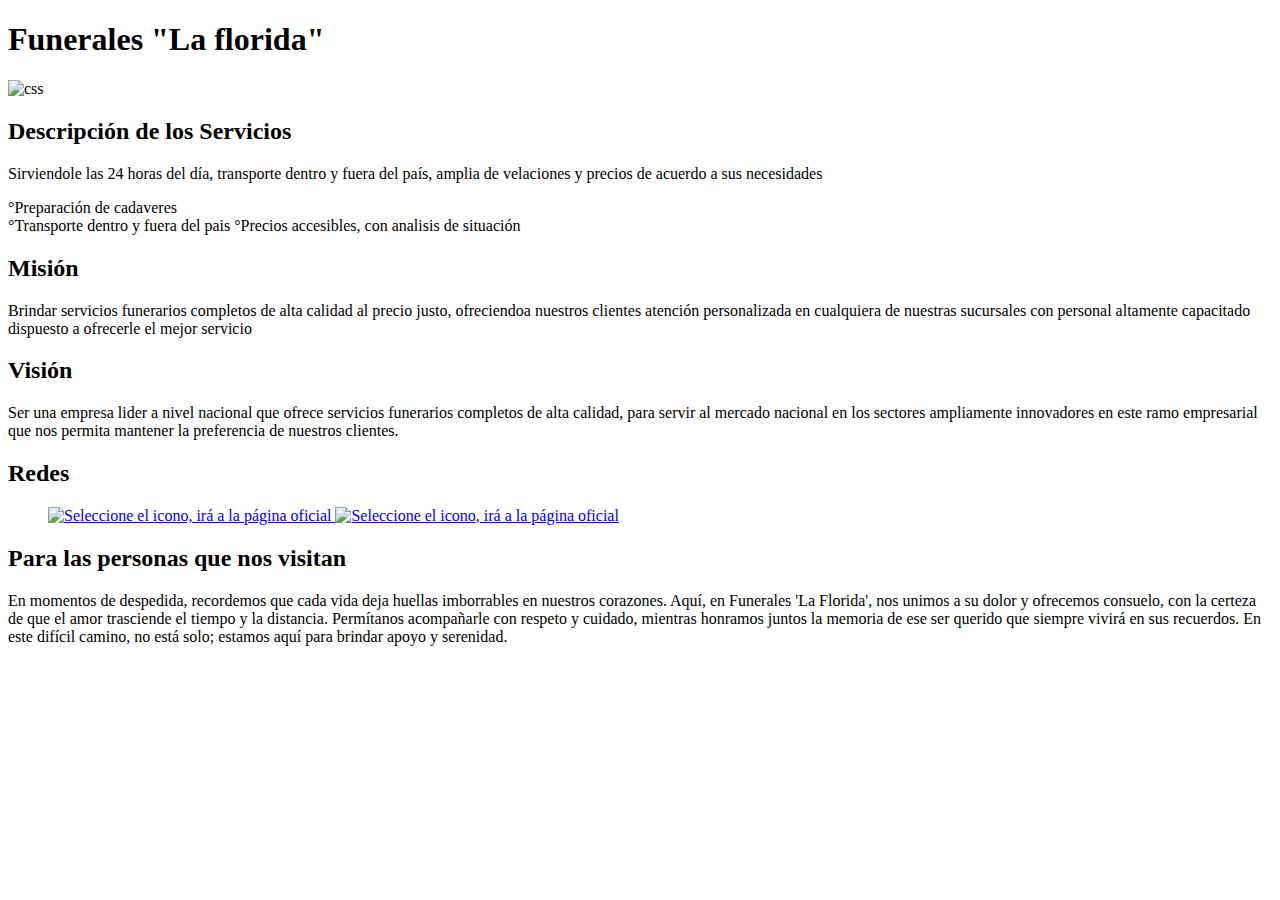
==== index.html @ dbe5523c "Add files via upload" ====
<!DOCTYPE html>
<html lang="en">
<head>
    <meta charset="UTF-8">
    <meta name="viewport" content="width=device-width, initial-scale=1.0">
    <title>Presentación de información</title>
    <link rel="stylesheet" href="css/estilo.css">
</head>
<body class="contenedor">
    <header>
        <h1>Funerales "La florida"</h1>
    </header>
    <div class="container">
        <div class="logo">
            <img src="imagenes/1736196913862259_r4_311542504257132000.png" alt="css">
        </div>
        <div class="description">
            <h2>Descripción de los Servicios</h2>
            <p>Sirviendole las 24 horas del día, transporte dentro y fuera del país, amplia de velaciones y precios de acuerdo a sus necesidades</p>
            <p>°Preparación de cadaveres<br>
                °Transporte dentro y fuera del pais
                °Precios accesibles, con analisis de situación
            </p>
        </div>
        <div class="mision">
            <h2>Misión</h2>
            <p>Brindar servicios funerarios completos de alta calidad al precio justo, ofreciendoa nuestros clientes atención personalizada en cualquiera de nuestras sucursales con personal altamente capacitado dispuesto a ofrecerle el mejor servicio</p>
        </div>
        <div class="vision">
            <h2>Visión</h2>
            <p>Ser una empresa lider a nivel nacional que ofrece servicios funerarios completos de alta calidad, para servir al mercado nacional en los sectores ampliamente innovadores en este ramo empresarial que nos permita mantener la preferencia de nuestros clientes.</p>
        </div>
        <div class="social">
            <h2>Redes</h2>
            <ul>
                <a href="https://www.facebook.com/FuneralesLaFlorida">
                    <img class="logoss" src="imagenes/facebook-new.png" alt="Seleccione el icono, irá a la página oficial">
                </a>
                <a href="https://wa.me/qr/YVGRUILNUPQJJ1">
                    <img class="logoss" src="imagenes/WhatsApp.svg.webp" alt="Seleccione el icono, irá a la página oficial">
                </a>

            </ul>
        </div>
        <div class="message">
            <h2>Para las personas que nos visitan</h2>
            <p>En momentos de despedida, recordemos que cada vida deja huellas imborrables en nuestros corazones. Aquí, en Funerales 'La Florida', nos unimos a su dolor y ofrecemos consuelo, con la certeza de que el amor trasciende el tiempo y la distancia.
                Permítanos acompañarle con respeto y cuidado, mientras honramos juntos la memoria de ese ser querido que siempre vivirá en sus recuerdos. En este difícil camino, no está solo; estamos aquí para brindar apoyo y serenidad.</p>
        </div>
    </div>
</body>
</html>
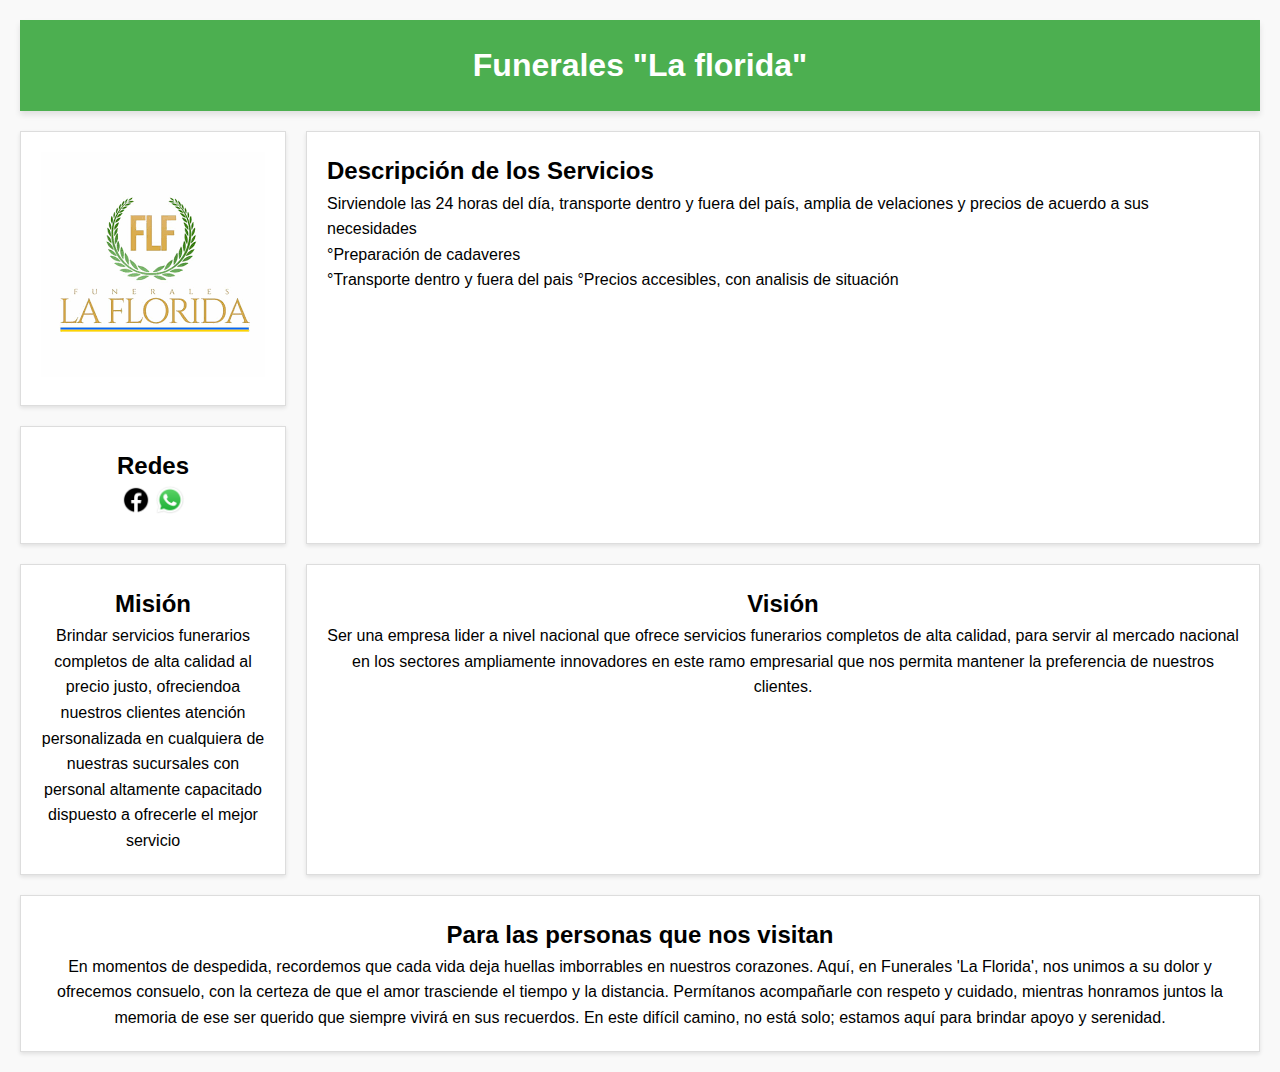
==== commit 8325a5fa: "Correccion de links principales" ====
--- a/index.html
+++ b/index.html
@@ -33,7 +33,7 @@
         <div class="social">
             <h2>Redes</h2>
             <ul>
-                <a href="https://www.facebook.com/FuneralesLaFlorida">
+                <a href="https://www.facebook.com/FunerariaLaFlorida?mibextid=ZbWKwL">
                     <img class="logoss" src="imagenes/facebook-new.png" alt="Seleccione el icono, irá a la página oficial">
                 </a>
                 <a href="https://wa.me/qr/YVGRUILNUPQJJ1">
--- a/css/estilo.css
+++ b/css/estilo.css
@@ -0,0 +1,228 @@
+
+* {
+    margin: 0;
+    padding: 0;
+    box-sizing: border-box;
+}
+
+body {
+    font-family: Arial, sans-serif;
+    line-height: 1.6;
+    padding: 20px;
+    background-color: #f9f9f9;
+}
+
+header {
+    text-align: center;
+    background-color: #4CAF50;
+    color: white;
+    padding: 20px 0;
+    box-shadow: 0 4px 6px rgba(0, 0, 0, 0.1);
+}
+
+.container {
+    display: grid;
+    grid-template-areas: 
+        "logo description"
+        "social description"
+        "mision vision"
+        "message message";
+    grid-template-columns: 2fr;
+    gap: 20px;
+    margin-top: 20px;
+}
+
+.logo {
+    grid-area: logo;
+    background-color: #ffffff;
+    padding: 20px;
+    text-align: center;
+    border: 1px solid #ddd;
+    box-shadow: 0 2px 4px rgba(0, 0, 0, 0.1);
+}
+
+.description {
+    grid-area: description;
+    background-color: #ffffff;
+    padding: 20px;
+    border: 1px solid #ddd;
+    box-shadow: 0 2px 4px rgba(0, 0, 0, 0.1);
+}
+
+.mision {
+    grid-area: mision;
+    background-color: #ffffff;
+    padding: 20px;
+    border: 1px solid #ddd;
+    text-align: center;
+    box-shadow: 0 2px 4px rgba(0, 0, 0, 0.1);
+}
+
+.vision {
+    grid-area: vision;
+    background-color: #ffffff;
+    padding: 20px;
+    border: 1px solid #ddd;
+    text-align: center;
+    box-shadow: 0 2px 4px rgba(0, 0, 0, 0.1);
+}
+
+.social {
+    grid-area: social;
+    background-color: #ffffff;
+    padding: 20px;
+    border: 1px solid #ddd;
+    text-align: center;
+    box-shadow: 0 2px 4px rgba(0, 0, 0, 0.1);
+}
+
+.social ul {
+    list-style: none;
+}
+
+.social li {
+    margin: 10px 0;
+}
+
+.social a {
+    text-decoration: none;
+    color: #4CAF50;
+}
+
+.social a:hover {
+    text-decoration: underline;
+}
+
+.message {
+    grid-area: message;
+    background-color: #ffffff;
+    padding: 20px;
+    border: 1px solid #ddd;
+    text-align: center;
+    box-shadow: 0 2px 4px rgba(0, 0, 0, 0.1);
+}
+img.logoss{
+    height: 30px;
+    max-width: 100%
+}
+
+
+
+@media (max-width: 768px) {
+* {
+    margin: 0;
+    padding: 0;
+
+    
+}
+
+body {
+    font-family: Arial, sans-serif;
+    line-height: 1.6;
+    padding: 20px;
+    background-color: rgb(61, 122, 122);
+}
+
+
+header {
+
+    background-color: #4f695077;
+    color: rgb(184, 183, 192);
+    padding: 5px 0;
+    box-shadow: 0 4px 6px rgb(0, 0, 0);
+}
+
+.container {
+    display: grid;
+    grid-template-areas: 
+        "logo description"
+        "social description"
+        "mision vision"
+        "message message";
+    grid-template-columns: 1fr 2fr;
+    gap: 20px;
+    margin-top: 20px;
+}
+
+.logo {
+    grid-area: logo;
+    display: flex;
+    flex-wrap: wrap;
+    background-color: #ffffff00;
+    padding: 20px;
+    text-align: center;
+    border: 1px solid #dddddd00;
+    box-shadow: 0 2px 4px rgba(0, 0, 0, 0.148);
+}
+
+.description {
+    grid-area: description;
+    background-color: #ffffffab;
+    display: flex;
+    flex-wrap: wrap;
+    padding: 20px;
+    border: 1px solid #dddddd6e;
+    box-shadow: 0 2px 4px rgba(0, 0, 0, 0.1);
+    text-align: justify;
+    font-size: 15px;
+}
+
+.mision {
+    grid-area: mision;
+    background-color: #ffffff;
+    padding: 20px;
+    border: 1px solid #ddd;
+    text-align: center;
+    box-shadow: 0 2px 4px rgba(0, 0, 0, 0.1);
+}
+
+.vision {
+    grid-area: vision;
+    background-color: #ffffff;
+    padding: 20px;
+    border: 1px solid #ddd;
+    text-align: center;
+    box-shadow: 0 2px 4px rgba(0, 0, 0, 0.1);
+}
+
+.social {
+    grid-area: social;
+    background-color: #ffffff;
+    padding: 20px;
+    border: 1px solid #ddd;
+    text-align: center;
+    box-shadow: 0 2px 4px rgba(0, 0, 0, 0.1);
+}
+
+.social ul {
+    list-style: none;
+}
+
+.social li {
+    margin: 10px 0;
+}
+
+.social a {
+    text-decoration: none;
+    color: #4CAF50;
+}
+
+.social a:hover {
+    text-decoration: underline;
+}
+
+.message {
+    grid-area: message;
+    display: flexbox;
+    flex-wrap: wrap;
+    background-color: #ffffff;
+    padding: 20px;
+    border: 1px solid #ddd;
+    text-align: center;
+    box-shadow: 0 2px 4px rgba(0, 0, 0, 0.1);
+}
+img.logoss{
+    height: 30px;
+    max-width: 100%
+}
+}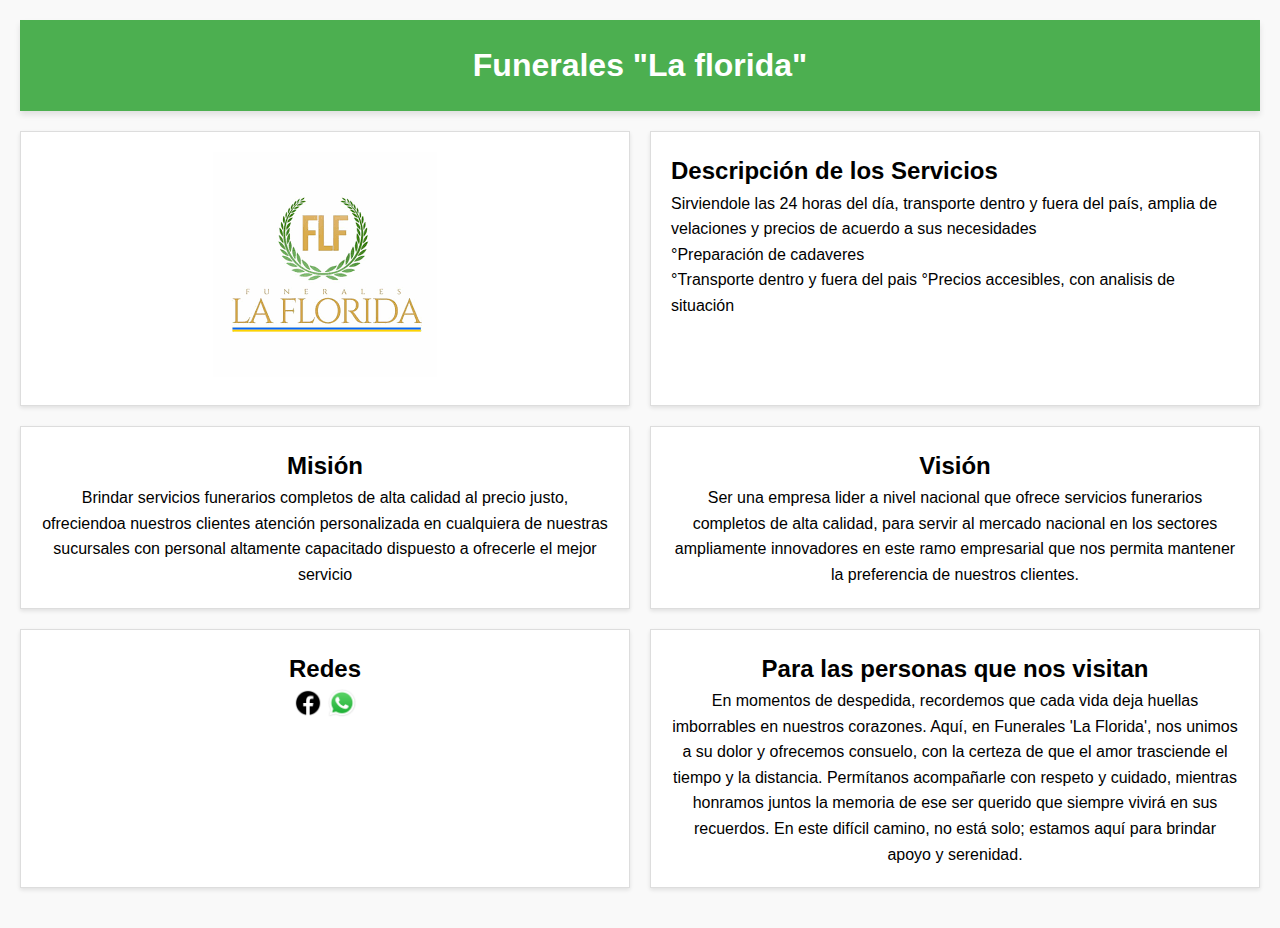
==== commit 95f0fb15: "Add files via upload" ====
--- a/index.html
+++ b/index.html
@@ -2,7 +2,8 @@
 <html lang="en">
 <head>
     <meta charset="UTF-8">
-    <meta name="viewport" content="width=device-width, initial-scale=1.0">
+    <meta name="viewport" content="width=device-width, initial-scale=1, maximum-scale=1, user-scalable=no">
+
     <title>Presentación de información</title>
     <link rel="stylesheet" href="css/estilo.css">
 </head>
--- a/css/estilo.css
+++ b/css/estilo.css
@@ -1,4 +1,4 @@
-
+/* Estilos generales */
 * {
     margin: 0;
     padding: 0;
@@ -27,53 +27,25 @@
         "social description"
         "mision vision"
         "message message";
-    grid-template-columns: 2fr;
+    grid-template-columns: 1fr 1fr;
     gap: 20px;
     margin-top: 20px;
 }
 
-.logo {
-    grid-area: logo;
-    background-color: #ffffff;
-    padding: 20px;
-    text-align: center;
-    border: 1px solid #ddd;
-    box-shadow: 0 2px 4px rgba(0, 0, 0, 0.1);
-}
-
-.description {
-    grid-area: description;
+.logo, .description, .mision, .vision, .social, .message {
     background-color: #ffffff;
     padding: 20px;
     border: 1px solid #ddd;
     box-shadow: 0 2px 4px rgba(0, 0, 0, 0.1);
 }
 
-.mision {
-    grid-area: mision;
-    background-color: #ffffff;
-    padding: 20px;
-    border: 1px solid #ddd;
+.logo, .mision, .vision, .social, .message {
     text-align: center;
-    box-shadow: 0 2px 4px rgba(0, 0, 0, 0.1);
 }
 
-.vision {
-    grid-area: vision;
-    background-color: #ffffff;
-    padding: 20px;
-    border: 1px solid #ddd;
-    text-align: center;
-    box-shadow: 0 2px 4px rgba(0, 0, 0, 0.1);
-}
-
-.social {
-    grid-area: social;
-    background-color: #ffffff;
-    padding: 20px;
-    border: 1px solid #ddd;
-    text-align: center;
-    box-shadow: 0 2px 4px rgba(0, 0, 0, 0.1);
+img.logoss {
+    height: 30px;
+    max-width: 100%;
 }
 
 .social ul {
@@ -93,136 +65,21 @@
     text-decoration: underline;
 }
 
-.message {
-    grid-area: message;
-    background-color: #ffffff;
-    padding: 20px;
-    border: 1px solid #ddd;
-    text-align: center;
-    box-shadow: 0 2px 4px rgba(0, 0, 0, 0.1);
+/* Estilos para pantallas pequeñas */
+@media (max-width: 768px) {
+    .container {
+        grid-template-areas: 
+            "logo"
+            "description"
+            "social"
+            "mision"
+            "vision"
+            "message";
+        grid-template-columns: 1fr;
+        gap: 10px;
+    }
+
+    .logo, .description, .mision, .vision, .social, .message {
+        padding: 15px;
+    }
 }
-img.logoss{
-    height: 30px;
-    max-width: 100%
-}
-
-
-
-@media (max-width: 768px) {
-* {
-    margin: 0;
-    padding: 0;
-
-    
-}
-
-body {
-    font-family: Arial, sans-serif;
-    line-height: 1.6;
-    padding: 20px;
-    background-color: rgb(61, 122, 122);
-}
-
-
-header {
-
-    background-color: #4f695077;
-    color: rgb(184, 183, 192);
-    padding: 5px 0;
-    box-shadow: 0 4px 6px rgb(0, 0, 0);
-}
-
-.container {
-    display: grid;
-    grid-template-areas: 
-        "logo description"
-        "social description"
-        "mision vision"
-        "message message";
-    grid-template-columns: 1fr 2fr;
-    gap: 20px;
-    margin-top: 20px;
-}
-
-.logo {
-    grid-area: logo;
-    display: flex;
-    flex-wrap: wrap;
-    background-color: #ffffff00;
-    padding: 20px;
-    text-align: center;
-    border: 1px solid #dddddd00;
-    box-shadow: 0 2px 4px rgba(0, 0, 0, 0.148);
-}
-
-.description {
-    grid-area: description;
-    background-color: #ffffffab;
-    display: flex;
-    flex-wrap: wrap;
-    padding: 20px;
-    border: 1px solid #dddddd6e;
-    box-shadow: 0 2px 4px rgba(0, 0, 0, 0.1);
-    text-align: justify;
-    font-size: 15px;
-}
-
-.mision {
-    grid-area: mision;
-    background-color: #ffffff;
-    padding: 20px;
-    border: 1px solid #ddd;
-    text-align: center;
-    box-shadow: 0 2px 4px rgba(0, 0, 0, 0.1);
-}
-
-.vision {
-    grid-area: vision;
-    background-color: #ffffff;
-    padding: 20px;
-    border: 1px solid #ddd;
-    text-align: center;
-    box-shadow: 0 2px 4px rgba(0, 0, 0, 0.1);
-}
-
-.social {
-    grid-area: social;
-    background-color: #ffffff;
-    padding: 20px;
-    border: 1px solid #ddd;
-    text-align: center;
-    box-shadow: 0 2px 4px rgba(0, 0, 0, 0.1);
-}
-
-.social ul {
-    list-style: none;
-}
-
-.social li {
-    margin: 10px 0;
-}
-
-.social a {
-    text-decoration: none;
-    color: #4CAF50;
-}
-
-.social a:hover {
-    text-decoration: underline;
-}
-
-.message {
-    grid-area: message;
-    display: flexbox;
-    flex-wrap: wrap;
-    background-color: #ffffff;
-    padding: 20px;
-    border: 1px solid #ddd;
-    text-align: center;
-    box-shadow: 0 2px 4px rgba(0, 0, 0, 0.1);
-}
-img.logoss{
-    height: 30px;
-    max-width: 100%
-}
-}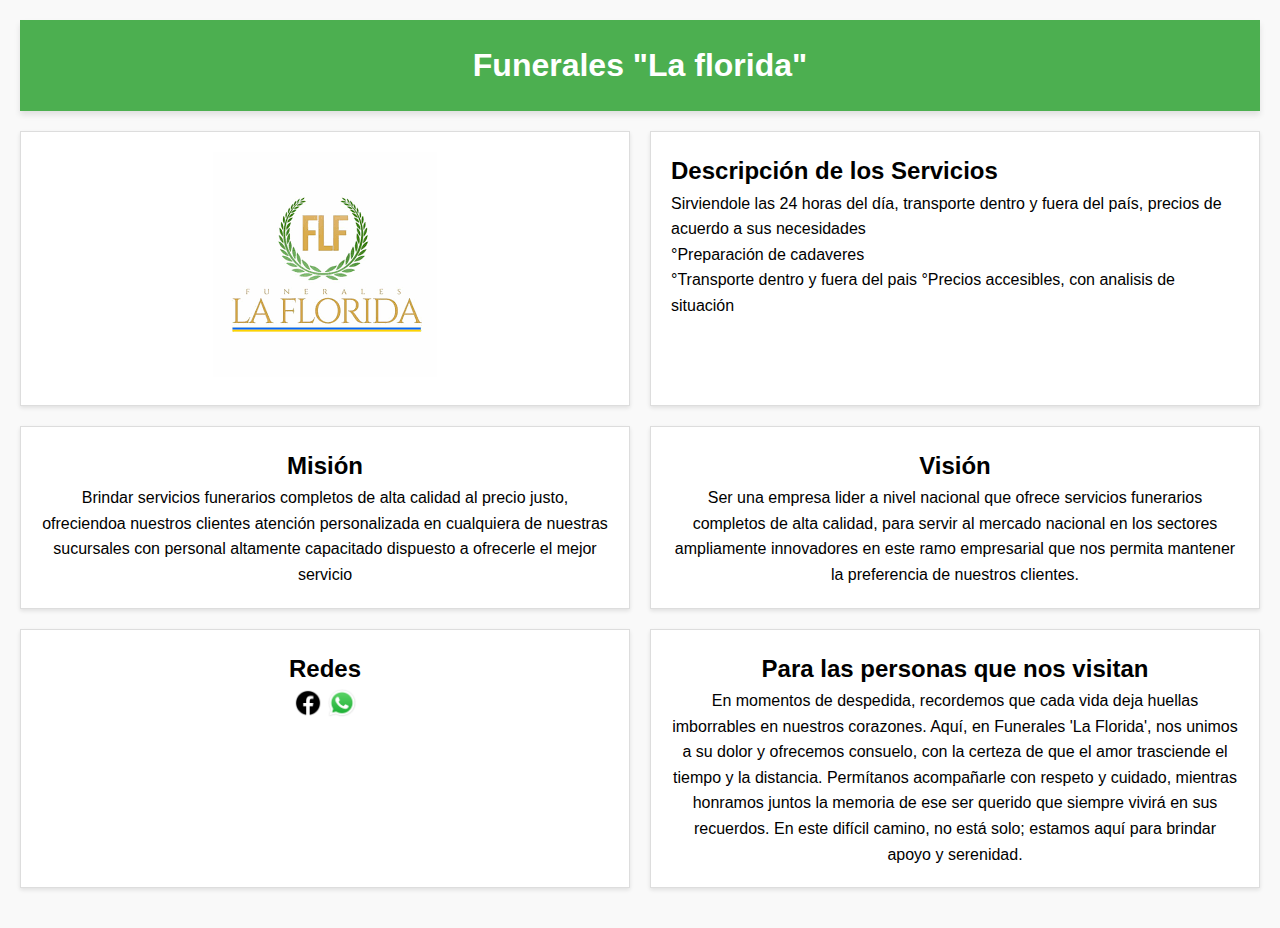
==== commit 2bd9e3fc: "Update index.html" ====
--- a/index.html
+++ b/index.html
@@ -17,7 +17,7 @@
         </div>
         <div class="description">
             <h2>Descripción de los Servicios</h2>
-            <p>Sirviendole las 24 horas del día, transporte dentro y fuera del país, amplia de velaciones y precios de acuerdo a sus necesidades</p>
+            <p>Sirviendole las 24 horas del día, transporte dentro y fuera del país, precios de acuerdo a sus necesidades</p>
             <p>°Preparación de cadaveres<br>
                 °Transporte dentro y fuera del pais
                 °Precios accesibles, con analisis de situación
